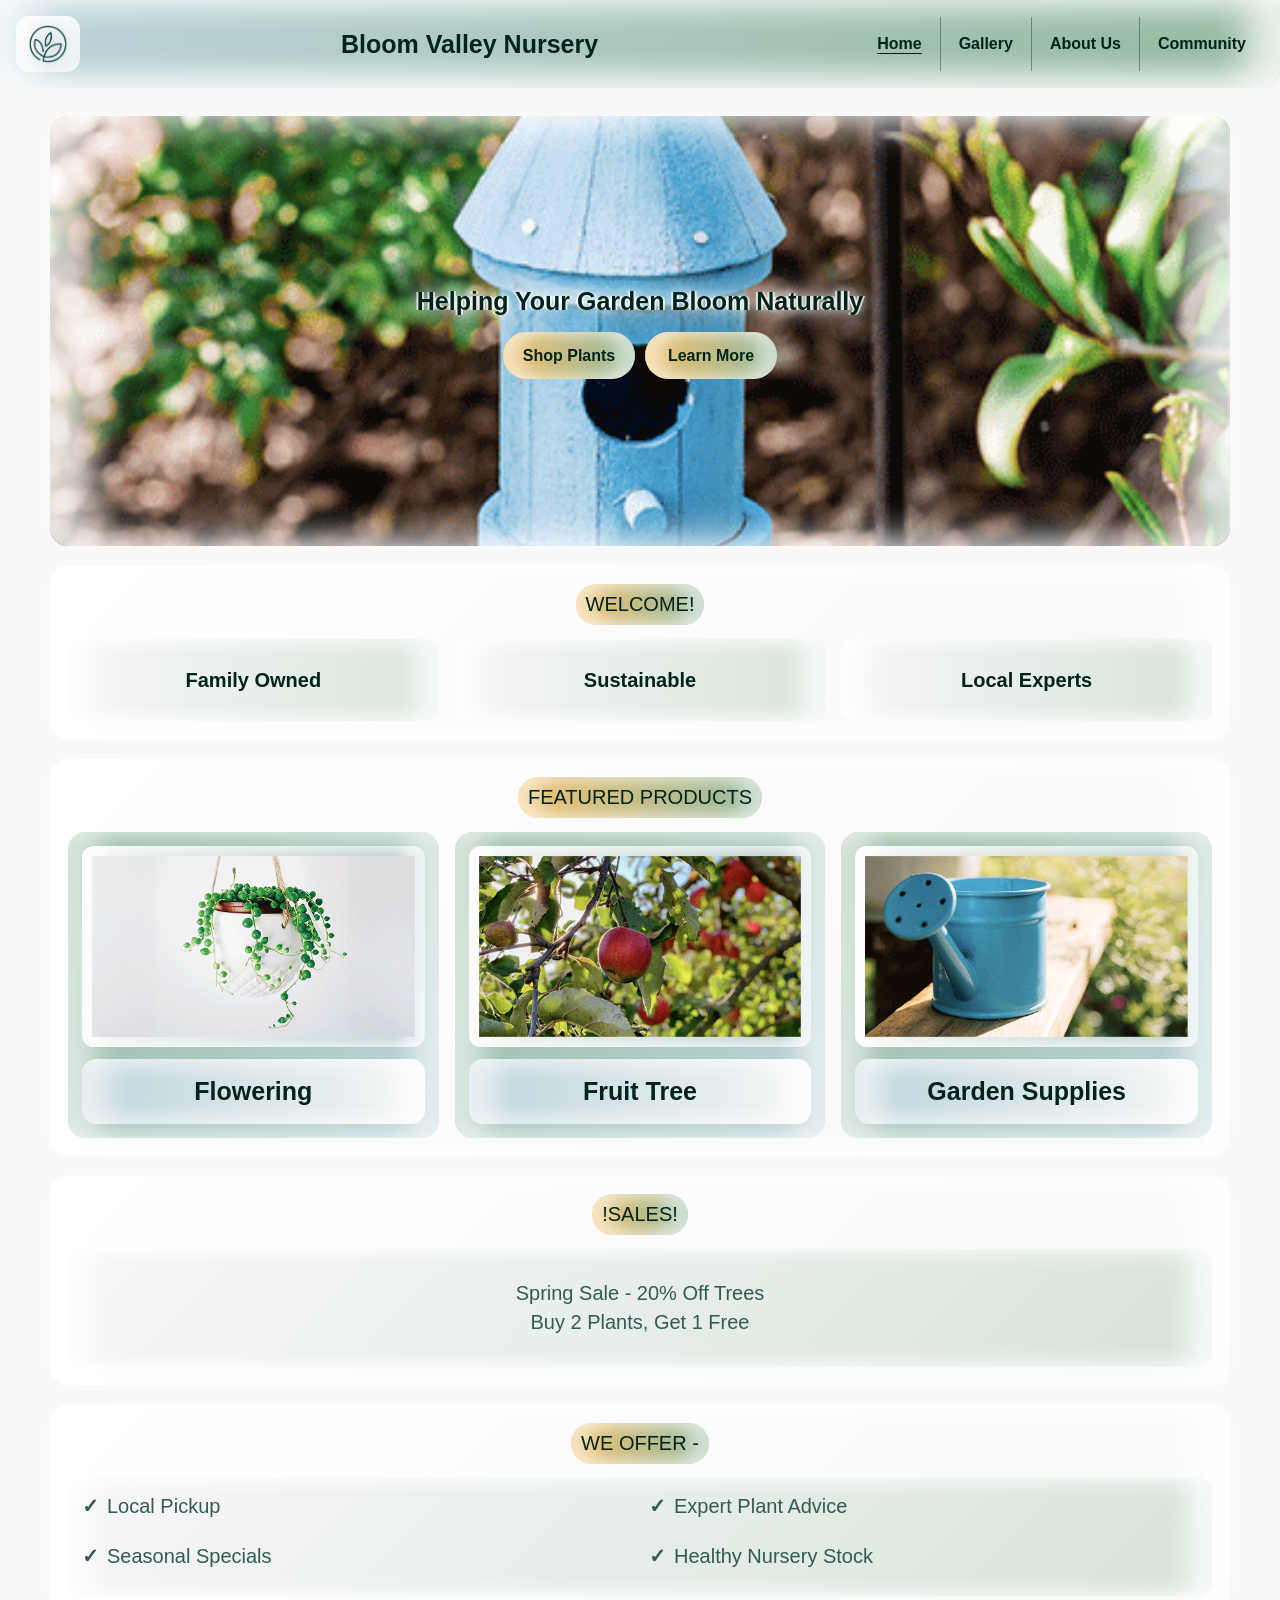
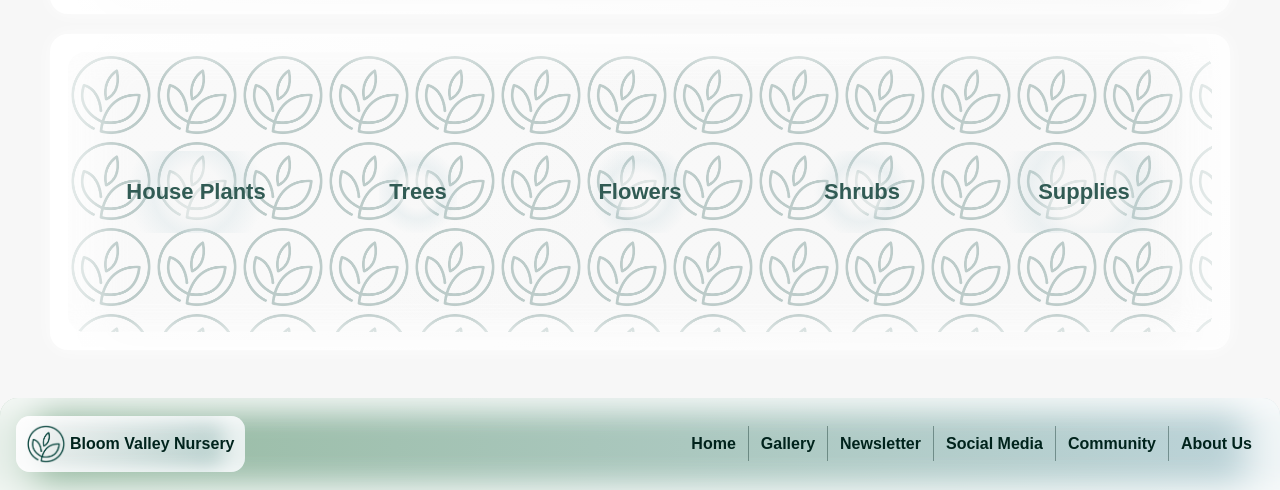
==== index.html @ 9aaf6a67 "Add files via upload" ====
<!doctype html>
<html lang="en">
  <head>
    <meta charset="utf-8">
    <meta name="viewport" content="width=device-width, initial-scale=1">
    <title>Wireframe Site | Home</title>
    <link rel="stylesheet" href="styles.css">
  </head>
  <body>
    <header class="site-header">
      <a class="logo-box" href="index.html">
        <img src="logo.png" alt="Site logo">
      </a>
      <div class="brand-name">Bloom Valley Nursery</div>
      <nav class="nav-menu" aria-label="Primary navigation">
        <a href="index.html" aria-current="page">Home</a>
        <a href="gallery.html">Gallery</a>
        <a href="about.html">About Us</a>
        <a href="custom.html">Community</a>
      </nav>
    </header>

    <main>
      <section class="wire-box home-hero" aria-label="Hero image of nursery">
        <div class="hero-grid">
          <div class="placeholder-stack">
            <div class="header-placeholder">Helping Your Garden Bloom Naturally</div>
            <div class="button-row">
              <a class="button-placeholder" href="gallery.html">Shop Plants</a>
              <a class="button-placeholder" href="about.html">Learn More</a>
            </div>
          </div>
        </div>
      </section>

      <section class="wire-box">
        <span class="section-label centered">Welcome!</span>
        <div class="highlights-row">
          <div class="highlight-item">Family Owned</div>
          <div class="highlight-item">Sustainable</div>
          <div class="highlight-item">Local Experts</div>
        </div>
      </section>

      <section class="wire-box">
        <span class="section-label centered">Featured Products</span>
        <div class="feature-grid">
          <article class="feature-card">
            <div class="caption-placeholder featured-product-image">
              <img class="product-image" src="string-of-pearls.png" alt="String of Pearls hanging plant">
            </div>
            <div class="header-placeholder">Flowering</div>
          </article>
          <article class="feature-card">
            <div class="caption-placeholder featured-product-image">
              <img class="product-image" src="apple-tree.png" alt="Apple tree with red apples">
            </div>
            <div class="header-placeholder">Fruit Tree</div>
          </article>
          <article class="feature-card">
            <div class="caption-placeholder featured-product-image">
              <img class="product-image" src="watering-can.png" alt="Blue watering can">
            </div>
            <div class="header-placeholder">Garden Supplies</div>
          </article>
        </div>
      </section>

      <section class="wire-box">
        <span class="section-label centered">!SALES!</span>
        <div class="text-placeholder centered-text">
          <div>Spring Sale - 20% Off Trees</div>
          <div>Buy 2 Plants, Get 1 Free</div>
        </div>
      </section>

      <section class="wire-box">
        <span class="section-label centered">We Offer -</span>
        <ul class="text-placeholder benefit-list" aria-label="Shopping perks">
          <li>Local Pickup</li>
          <li>Expert Plant Advice</li>
          <li>Seasonal Specials</li>
          <li>Healthy Nursery Stock</li>
        </ul>
      </section>

      <section class="wire-box">
        <div class="image-placeholder category-display" aria-label="Product categories">
          <a href="gallery.html">House Plants</a>
          <a href="gallery.html">Trees</a>
          <a href="gallery.html">Flowers</a>
          <a href="gallery.html">Shrubs</a>
          <a href="gallery.html">Supplies</a>
        </div>
      </section>
    </main>

    <footer class="site-footer">
      <div class="logo-box footer-logo">
        <img src="logo.png" alt="Site logo">
        <span>Bloom Valley Nursery</span>
      </div>
      <div class="footer-links">
        <a href="index.html">Home</a>
        <a href="gallery.html">Gallery</a>
        <a href="custom.html">Newsletter</a>
        <a href="custom.html">Social Media</a>
        <a href="custom.html">Community</a>
        <a href="about.html">About Us</a>
      </div>
    </footer>
  </body>
</html>
---- styles.css ----
:root {
  --ink: #00231c;
  --paper: #fff;
  --line: #014038;
  --soft: #f7f7f7;
  --muted: #315b54;
  --canopy-green: #014038;
  --detritus-green: #00231c;
  --meadow-mist: #96baa0;
  --sky-bloom: #bdd4da;
  --sunlit-petal: #f0c06d;
  --cloudy-gray: #f7f7f7;
  --regular-title: Arial, Helvetica, sans-serif;
  --subtitle: Comfortaa, "Trebuchet MS", Arial, sans-serif;
  --body-large: Calibri, "Segoe UI", Arial, sans-serif;
  --caption: Arial, Helvetica, sans-serif;
  --fade-edge: linear-gradient(
    90deg,
    rgba(255, 255, 255, 0.96) 0%,
    rgba(255, 255, 255, 0) 12%,
    rgba(255, 255, 255, 0) 88%,
    rgba(255, 255, 255, 0.96) 100%
  );
}

* {
  box-sizing: border-box;
}

body {
  margin: 0;
  background: var(--cloudy-gray);
  color: var(--ink);
  font-family: var(--body-large);
  line-height: 1.45;
}

a {
  color: inherit;
  text-decoration: none;
}

.site-header,
.site-footer,
.wire-box,
.image-placeholder,
.button-placeholder,
.text-placeholder,
.stat-box,
.team-card,
.gallery-card,
.form-placeholder {
  background: var(--paper);
  box-shadow: inset 0 0 28px rgba(247, 247, 247, 0.62);
  border-radius: 18px;
}

.site-header {
  position: sticky;
  top: 0;
  z-index: 10;
  display: grid;
  grid-template-columns: auto 1fr auto;
  gap: 16px;
  align-items: center;
  padding: 16px;
  background: linear-gradient(90deg, var(--sky-bloom), var(--meadow-mist));
  box-shadow:
    inset 36px 0 34px rgba(255, 255, 255, 0.72),
    inset -36px 0 34px rgba(255, 255, 255, 0.72),
    inset 0 -18px 26px rgba(255, 255, 255, 0.38);
  border-radius: 0 0 18px 18px;
}

.chrome-label {
  grid-column: 1 / -1;
  justify-self: start;
  padding: 4px 8px;
  color: var(--muted);
  font-family: var(--caption);
  font-size: 11px;
  font-weight: 700;
  text-transform: uppercase;
}

.logo-box {
  width: min(190px, 100%);
  min-height: 48px;
  display: grid;
  grid-template-columns: auto 1fr;
  gap: 10px;
  place-items: center;
  font-weight: 700;
  background: linear-gradient(135deg, var(--cloudy-gray), rgba(189, 212, 218, 0.65));
  padding: 8px 10px;
  text-align: left;
  font-family: var(--body-large);
  font-size: 16px;
  box-shadow:
    inset 22px 0 20px rgba(255, 255, 255, 0.7),
    inset -22px 0 20px rgba(255, 255, 255, 0.7);
  border-radius: 14px;
}

.site-header .logo-box {
  width: 64px;
  grid-template-columns: 1fr;
}

.logo-box img {
  width: 40px;
  height: 40px;
  object-fit: contain;
}

.brand-name {
  justify-self: center;
  text-align: center;
  font-family: var(--regular-title);
  font-size: 25px;
  font-weight: 700;
}

.footer-logo {
  width: fit-content;
  grid-template-columns: 40px auto;
  white-space: nowrap;
  gap: 4px;
  justify-content: start;
  justify-items: start;
}

.nav-menu {
  display: flex;
  flex-wrap: wrap;
  justify-content: flex-end;
  gap: 0;
  position: relative;
}

.nav-menu a {
  min-width: 0;
  min-height: 54px;
  display: grid;
  place-items: center;
  padding: 6px 18px;
  border: 0;
  background: transparent;
  text-align: center;
  font-family: var(--body-large);
  font-size: 16px;
  font-weight: 700;
  position: relative;
  overflow: hidden;
  transition: text-shadow 180ms ease;
}

.nav-menu a::before {
  content: "";
  position: absolute;
  inset: 0;
  z-index: -1;
  background:
    radial-gradient(circle, rgba(255, 255, 255, 0.58) 0 32%, rgba(255, 255, 255, 0.34) 48%, rgba(255, 255, 255, 0) 72%),
    url("logo.png") center / 58px 58px no-repeat;
  opacity: 0;
  transition: opacity 240ms ease;
}

.nav-menu a + a {
  border-left: 1px solid rgba(0, 35, 28, 0.38);
}

.nav-menu a:hover,
.nav-menu a:focus-visible {
  text-shadow:
    1px 0 0 rgba(255, 255, 255, 0.68),
    -1px 0 0 rgba(255, 255, 255, 0.68),
    0 1px 0 rgba(255, 255, 255, 0.68),
    0 -1px 0 rgba(255, 255, 255, 0.68),
    0 0 5px rgba(255, 255, 255, 0.65);
}

.nav-menu a:hover::before,
.nav-menu a:focus-visible::before {
  opacity: 1;
}

.nav-menu a[aria-current="page"] {
  outline: 0;
  background: transparent;
  text-decoration: underline;
  text-underline-offset: 4px;
}

.nav-label {
  flex: 1 1 100%;
  padding: 4px 8px;
  color: var(--muted);
  font-family: var(--caption);
  font-size: 11px;
  font-weight: 700;
  text-transform: uppercase;
}

main {
  width: min(1180px, calc(100% - 32px));
  margin: 0 auto;
  padding: 28px 0;
}

.page-title {
  margin: 0 0 18px;
  padding: 14px;
  background: radial-gradient(ellipse, rgba(150, 186, 160, 0.92) 0 30%, rgba(189, 212, 218, 0.62) 52%, rgba(247, 247, 247, 0) 82%);
  text-align: center;
  font-family: Arial, Helvetica, sans-serif;
  font-size: 30px;
  font-weight: 700;
  box-shadow:
    0 0 28px rgba(150, 186, 160, 0.42),
    0 0 42px rgba(189, 212, 218, 0.34);
  border-radius: 18px;
}

.wire-box {
  padding: 18px;
  margin-bottom: 20px;
  background: linear-gradient(135deg, var(--paper), var(--cloudy-gray));
  box-shadow:
    inset 44px 0 42px rgba(255, 255, 255, 0.78),
    inset -44px 0 42px rgba(255, 255, 255, 0.78),
    0 0 18px rgba(255, 255, 255, 0.74);
  border-radius: 18px;
}

.section-label {
  display: inline-block;
  margin-bottom: 14px;
  padding: 6px 10px;
  background: linear-gradient(90deg, var(--sunlit-petal), var(--meadow-mist));
  font-family: var(--subtitle);
  font-size: 20px;
  font-weight: 400;
  text-transform: uppercase;
  box-shadow:
    inset 18px 0 18px rgba(255, 255, 255, 0.54),
    inset -18px 0 18px rgba(255, 255, 255, 0.54);
  border-radius: 999px;
}

.section-label.centered {
  display: block;
  width: fit-content;
  margin-left: auto;
  margin-right: auto;
}

.hero-grid,
.two-column,
.about-grid,
.custom-grid {
  display: grid;
  gap: 18px;
}

.hero-grid {
  grid-template-columns: minmax(0, 1.1fr) minmax(280px, 0.9fr);
  align-items: stretch;
}

.home-hero {
  min-height: 430px;
  display: grid;
  align-items: center;
  background: url("bird-house.png") center / cover no-repeat;
}

.home-hero .hero-grid {
  grid-template-columns: 1fr;
  width: min(760px, 100%);
  margin: 0 auto;
}

.home-hero .placeholder-stack {
  text-align: center;
}

.home-hero .header-placeholder {
  min-height: auto;
  padding: 0;
  background: transparent;
  box-shadow: none;
  border-radius: 0;
  text-shadow:
    0 0 12px rgba(255, 255, 255, 1),
    0 0 24px rgba(255, 255, 255, 0.92),
    0 0 38px rgba(255, 255, 255, 0.78),
    2px 0 0 rgba(255, 255, 255, 0.72),
    -2px 0 0 rgba(255, 255, 255, 0.72);
}

.home-hero .button-row {
  justify-content: center;
}

.two-column,
.about-grid {
  grid-template-columns: repeat(2, minmax(0, 1fr));
}

.custom-grid {
  grid-template-columns: 0.85fr 1.15fr;
}

.placeholder-stack {
  display: grid;
  gap: 12px;
  align-content: start;
}

.header-placeholder {
  min-height: 62px;
  display: grid;
  align-items: center;
  justify-items: center;
  padding: 14px;
  background: linear-gradient(90deg, var(--sky-bloom), var(--cloudy-gray));
  font-family: var(--regular-title);
  font-size: 25px;
  font-weight: 700;
  text-align: center;
  box-shadow:
    inset 28px 0 26px rgba(255, 255, 255, 0.62),
    inset -28px 0 26px rgba(255, 255, 255, 0.62);
  border-radius: 14px;
}

.text-placeholder {
  min-height: 118px;
  padding: 14px;
  color: var(--muted);
  background: linear-gradient(135deg, var(--cloudy-gray), rgba(150, 186, 160, 0.35));
  font-family: var(--body-large);
  font-size: 20px;
  font-weight: 400;
  box-shadow:
    inset 24px 0 22px rgba(255, 255, 255, 0.72),
    inset -24px 0 22px rgba(255, 255, 255, 0.72);
  border-radius: 14px;
}

.centered-text {
  display: grid;
  place-content: center;
  text-align: center;
}

.benefit-list {
  display: grid;
  grid-template-columns: repeat(2, minmax(0, 1fr));
  gap: 10px 18px;
  margin: 0;
  padding: 14px;
  list-style: none;
}

.benefit-list li::before {
  content: "✓";
  margin-right: 8px;
  font-weight: 700;
}

.button-row {
  display: flex;
  flex-wrap: wrap;
  gap: 10px;
}

.highlights-row {
  display: grid;
  grid-template-columns: repeat(3, minmax(0, 1fr));
  gap: 16px;
}

.highlight-item {
  min-height: 82px;
  display: grid;
  place-items: center;
  padding: 14px;
  background: linear-gradient(90deg, var(--cloudy-gray), rgba(150, 186, 160, 0.35));
  border-radius: 14px;
  box-shadow:
    inset 24px 0 22px rgba(255, 255, 255, 0.72),
    inset -24px 0 22px rgba(255, 255, 255, 0.72);
  font-family: var(--body-large);
  font-size: 20px;
  font-weight: 700;
  text-align: center;
}

.button-placeholder {
  min-width: 132px;
  padding: 12px 16px;
  text-align: center;
  font-family: var(--body-large);
  font-size: 16px;
  font-weight: 700;
  background: linear-gradient(90deg, var(--sunlit-petal), var(--meadow-mist));
  box-shadow:
    inset 18px 0 16px rgba(255, 255, 255, 0.5),
    inset -18px 0 16px rgba(255, 255, 255, 0.5);
  border-radius: 999px;
}

.image-placeholder {
  min-height: 280px;
  display: grid;
  place-items: center;
  color: var(--muted);
  background: linear-gradient(135deg, var(--sky-bloom), var(--cloudy-gray));
  text-align: center;
  font-family: var(--body-large);
  font-size: 20px;
  font-weight: 400;
  overflow: hidden;
  box-shadow:
    inset 32px 0 30px rgba(255, 255, 255, 0.58),
    inset -32px 0 30px rgba(255, 255, 255, 0.58);
  border-radius: 18px;
}

.hero-image {
  width: 100%;
  height: 100%;
  min-height: 280px;
  object-fit: cover;
  display: block;
}

.feature-grid,
.gallery-grid,
.stats-grid,
.team-grid {
  display: grid;
  gap: 16px;
}

.feature-grid {
  grid-template-columns: repeat(3, minmax(0, 1fr));
}

.gallery-grid {
  grid-template-columns: repeat(3, minmax(0, 1fr));
}

.gallery-toolbar {
  display: flex;
  justify-content: flex-end;
  margin-bottom: 18px;
}

.cart-button {
  display: inline-grid;
  place-items: center;
  min-height: 46px;
  padding: 10px 18px;
  background: linear-gradient(90deg, var(--sunlit-petal), var(--meadow-mist));
  box-shadow:
    inset 18px 0 16px rgba(255, 255, 255, 0.5),
    inset -18px 0 16px rgba(255, 255, 255, 0.5);
  border-radius: 999px;
  font-family: var(--body-large);
  font-size: 16px;
  font-weight: 700;
  position: relative;
  isolation: isolate;
  overflow: hidden;
  transition: transform 180ms ease, text-shadow 180ms ease;
  border: 0;
  color: var(--ink);
  cursor: pointer;
}

.cart-button::before {
  content: "";
  position: absolute;
  inset: 4px 10px;
  z-index: -1;
  background: radial-gradient(ellipse, rgba(255, 255, 255, 0.96) 0 20%, rgba(255, 255, 255, 0.72) 38%, rgba(255, 255, 255, 0.3) 62%, rgba(255, 255, 255, 0) 84%);
  filter: blur(3px);
  opacity: 0;
  transition: opacity 220ms ease;
}

.cart-button:hover,
.cart-button:focus-visible {
  outline: 0;
  transform: translateY(-2px);
  text-shadow:
    0 0 8px rgba(255, 255, 255, 1),
    0 0 14px rgba(255, 255, 255, 0.9),
    0 0 24px rgba(255, 255, 255, 0.72),
    1px 0 0 rgba(255, 255, 255, 0.78),
    -1px 0 0 rgba(255, 255, 255, 0.78);
}

.cart-button:hover::before,
.cart-button:focus-visible::before {
  opacity: 1;
}

.product-card {
  display: grid;
  gap: 12px;
  align-content: start;
  min-height: 100%;
}

.product-card .product-image {
  min-height: 180px;
  aspect-ratio: 16 / 10;
  border-radius: 14px;
}

.product-card h2 {
  margin: 0;
  font-family: var(--regular-title);
  font-size: 25px;
  font-weight: 700;
  text-align: center;
}

.product-card p {
  margin: 0;
  min-height: 64px;
  font-family: var(--body-large);
  font-size: 20px;
  font-weight: 400;
  text-align: center;
  color: var(--muted);
}

.product-card .button-placeholder {
  background: linear-gradient(
    90deg,
    rgba(255, 255, 255, 0.72) 0%,
    var(--sunlit-petal) 18%,
    var(--meadow-mist) 82%,
    rgba(255, 255, 255, 0.72) 100%
  );
  box-shadow:
    inset 18px 0 16px rgba(255, 255, 255, 0.5),
    inset -18px 0 16px rgba(255, 255, 255, 0.5);
  position: relative;
  isolation: isolate;
  overflow: hidden;
  transition: transform 180ms ease, text-shadow 180ms ease;
  border: 0;
  color: var(--ink);
  cursor: pointer;
}

.product-card .button-placeholder::before {
  content: "";
  position: absolute;
  inset: 4px 10px;
  z-index: -1;
  background: radial-gradient(ellipse, rgba(255, 255, 255, 0.96) 0 20%, rgba(255, 255, 255, 0.72) 38%, rgba(255, 255, 255, 0.3) 62%, rgba(255, 255, 255, 0) 84%);
  filter: blur(3px);
  opacity: 0;
  transition: opacity 220ms ease;
}

.product-card .button-placeholder:hover,
.product-card .button-placeholder:focus-visible {
  outline: 0;
  transform: translateY(-2px);
  text-shadow:
    0 0 8px rgba(255, 255, 255, 1),
    0 0 14px rgba(255, 255, 255, 0.9),
    0 0 24px rgba(255, 255, 255, 0.72),
    1px 0 0 rgba(255, 255, 255, 0.78),
    -1px 0 0 rgba(255, 255, 255, 0.78);
}

.product-card .button-placeholder:hover::before,
.product-card .button-placeholder:focus-visible::before {
  opacity: 1;
}

.cart-note {
  margin: 0 0 14px;
  text-align: right;
  font-family: var(--caption);
  font-size: 11px;
  font-weight: 700;
}

.cart-status {
  min-height: 28px;
  margin: 0 0 14px;
  text-align: center;
  font-family: var(--body-large);
  font-size: 20px;
  font-weight: 700;
}

.modal-backdrop {
  position: fixed;
  inset: 0;
  z-index: 30;
  display: none;
  place-items: center;
  padding: 20px;
  background: rgba(0, 35, 28, 0.42);
}

.modal-backdrop.is-open {
  display: grid;
}

.cart-modal {
  width: min(440px, 100%);
  padding: 22px;
  background: linear-gradient(135deg, var(--cloudy-gray), var(--sky-bloom));
  border-radius: 18px;
  box-shadow:
    inset 34px 0 30px rgba(255, 255, 255, 0.72),
    inset -34px 0 30px rgba(255, 255, 255, 0.72),
    0 18px 44px rgba(0, 35, 28, 0.28);
}

.cart-modal h2 {
  margin: 0 0 14px;
  font-family: var(--regular-title);
  font-size: 25px;
  font-weight: 700;
  text-align: center;
}

.cart-items {
  display: grid;
  gap: 8px;
  min-height: 110px;
  margin: 0 0 18px;
  padding: 0;
  list-style: none;
  font-family: var(--body-large);
  font-size: 20px;
}

.cart-items li {
  display: grid;
  grid-template-columns: 1fr auto;
  gap: 12px;
  align-items: center;
  padding: 8px 10px;
  background: linear-gradient(90deg, rgba(255, 255, 255, 0.72), rgba(189, 212, 218, 0.22));
  border-radius: 10px;
}

.item-quantity {
  min-width: 38px;
  text-align: right;
  font-weight: 700;
}

.cart-items .empty-cart {
  display: block;
  text-align: center;
}

.modal-actions {
  display: grid;
  grid-template-columns: repeat(2, minmax(0, 1fr));
  gap: 10px;
}

.stats-grid,
.team-grid {
  grid-template-columns: repeat(4, minmax(0, 1fr));
}

.feature-card,
.gallery-card,
.team-card,
.stat-box {
  min-height: 150px;
  padding: 14px;
}

.feature-card {
  background: linear-gradient(135deg, var(--meadow-mist), var(--sky-bloom));
  box-shadow:
    inset 28px 0 26px rgba(255, 255, 255, 0.58),
    inset -28px 0 26px rgba(255, 255, 255, 0.58);
  border-radius: 18px;
}

.gallery-card .image-placeholder,
.team-card .image-placeholder {
  min-height: 150px;
  margin-bottom: 12px;
}

.caption-placeholder {
  min-height: 42px;
  padding: 10px;
  color: var(--muted);
  background: linear-gradient(90deg, var(--cloudy-gray), rgba(189, 212, 218, 0.45));
  font-family: var(--caption);
  font-size: 11px;
  font-weight: 700;
  box-shadow:
    inset 18px 0 16px rgba(255, 255, 255, 0.7),
    inset -18px 0 16px rgba(255, 255, 255, 0.7);
  border-radius: 12px;
}

.product-image {
  width: 100%;
  min-height: 140px;
  height: 100%;
  object-fit: cover;
  display: block;
}

.featured-product-image {
  min-height: 180px;
  margin-bottom: 12px;
}

.category-display {
  display: grid;
  grid-template-columns: repeat(5, minmax(92px, 1fr));
  gap: 14px;
  align-content: center;
  align-items: center;
  padding: 24px;
  background:
    linear-gradient(rgba(247, 247, 247, 0.76), rgba(247, 247, 247, 0.76)),
    url("logo.png") 0 0 / 86px 86px repeat;
}

.category-display a {
  display: grid;
  min-height: 82px;
  place-items: center;
  padding: 12px 10px;
  background: radial-gradient(circle, rgba(247, 247, 247, 0.6) 0 28%, rgba(189, 212, 218, 0.22) 48%, rgba(255, 255, 255, 0) 76%);
  box-shadow: none;
  border-radius: 0;
  font-family: var(--body-large);
  font-size: 22px;
  font-weight: 700;
  text-align: center;
  position: relative;
  isolation: isolate;
  overflow: hidden;
  transition: transform 180ms ease, box-shadow 180ms ease;
}

.category-display a::before {
  content: "";
  position: absolute;
  inset: 8px;
  z-index: -1;
  background: radial-gradient(circle, rgba(255, 255, 255, 0.94) 0 24%, rgba(255, 255, 255, 0.5) 48%, rgba(255, 255, 255, 0) 82%);
  opacity: 0;
  transition: opacity 220ms ease;
}

.category-display a:hover::before,
.category-display a:focus-visible::before {
  opacity: 1;
}

.category-display a:hover,
.category-display a:focus-visible {
  outline: 0;
  transform: translateY(-3px);
  box-shadow: none;
  text-shadow:
    0 0 18px rgba(255, 255, 255, 1),
    3px 0 0 rgba(255, 255, 255, 0.92),
    -3px 0 0 rgba(255, 255, 255, 0.92),
    0 3px 0 rgba(255, 255, 255, 0.92),
    0 -3px 0 rgba(255, 255, 255, 0.92),
    2px 2px 0 rgba(255, 255, 255, 0.84),
    -2px -2px 0 rgba(255, 255, 255, 0.84),
    2px -2px 0 rgba(255, 255, 255, 0.84),
    -2px 2px 0 rgba(255, 255, 255, 0.84);
}

.category-display a:last-child {
  grid-column: auto;
  justify-self: stretch;
  width: auto;
}

.stat-box {
  min-height: 105px;
  display: grid;
  place-items: center;
  text-align: center;
  font-family: var(--body-large);
  font-size: 16px;
  font-weight: 700;
  background: linear-gradient(135deg, var(--meadow-mist), var(--sunlit-petal));
  box-shadow:
    inset 26px 0 24px rgba(255, 255, 255, 0.56),
    inset -26px 0 24px rgba(255, 255, 255, 0.56);
  border-radius: 18px;
}

.filter-bar {
  display: flex;
  flex-wrap: wrap;
  gap: 10px;
  margin-bottom: 16px;
}

.filter-bar span {
  min-width: 110px;
  padding: 10px;
  background: linear-gradient(90deg, var(--cloudy-gray), var(--sky-bloom));
  text-align: center;
  font-family: var(--body-large);
  font-size: 16px;
  font-weight: 700;
  box-shadow:
    inset 18px 0 16px rgba(255, 255, 255, 0.62),
    inset -18px 0 16px rgba(255, 255, 255, 0.62);
  border-radius: 999px;
}

.form-placeholder {
  display: grid;
  gap: 12px;
  padding: 16px;
}

.form-placeholder label {
  display: grid;
  gap: 6px;
  font-family: var(--body-large);
  font-size: 16px;
  font-weight: 700;
}

.form-placeholder input,
.form-placeholder textarea,
.form-placeholder select {
  width: 100%;
  min-height: 44px;
  padding: 10px 12px;
  border: 0;
  color: var(--ink);
  background: linear-gradient(90deg, rgba(255, 255, 255, 0.9), rgba(189, 212, 218, 0.35));
  border-radius: 12px;
  font-family: var(--body-large);
  font-size: 16px;
}

.form-placeholder textarea {
  min-height: 110px;
  resize: vertical;
}

.hours-list {
  display: grid;
  gap: 10px;
  margin: 0;
  padding: 0;
  list-style: none;
}

.hours-list li {
  display: grid;
  grid-template-columns: 1fr auto;
  gap: 12px;
  padding: 12px 14px;
  background: linear-gradient(90deg, var(--cloudy-gray), rgba(150, 186, 160, 0.35));
  border-radius: 12px;
  box-shadow:
    inset 22px 0 20px rgba(255, 255, 255, 0.68),
    inset -22px 0 20px rgba(255, 255, 255, 0.68);
  font-family: var(--body-large);
  font-size: 20px;
}

.event-list,
.testimonial-list,
.partner-list {
  display: grid;
  gap: 16px;
}

.event-card {
  display: grid;
  grid-template-columns: minmax(180px, 0.45fr) 1fr;
  gap: 18px;
  align-items: center;
}

.event-card .product-image {
  min-height: 160px;
  border-radius: 14px;
}

.event-card h2,
.testimonial-card h2,
.partner-card h2 {
  margin: 0 0 8px;
  font-family: var(--regular-title);
  font-size: 25px;
  font-weight: 700;
}

.event-card p,
.testimonial-card p,
.partner-card p,
.community-list li {
  margin: 0;
  font-family: var(--body-large);
  font-size: 20px;
}

.testimonial-card,
.partner-card {
  padding: 16px;
  background: linear-gradient(90deg, var(--cloudy-gray), rgba(150, 186, 160, 0.35));
  border-radius: 14px;
  box-shadow:
    inset 24px 0 22px rgba(255, 255, 255, 0.72),
    inset -24px 0 22px rgba(255, 255, 255, 0.72);
}

.testimonial-card p {
  font-style: italic;
}

.community-list {
  display: grid;
  gap: 12px;
  margin: 0;
  padding: 0;
  list-style: none;
}

.community-list li::before {
  content: "•";
  margin-right: 8px;
  font-weight: 700;
}

.partner-card {
  display: grid;
  grid-template-columns: 58px 1fr;
  gap: 12px;
  align-items: center;
}

.partner-card img {
  width: 46px;
  height: 46px;
  object-fit: contain;
}

.field-placeholder {
  min-height: 46px;
  padding: 12px;
  color: var(--muted);
  background: linear-gradient(90deg, var(--cloudy-gray), rgba(150, 186, 160, 0.35));
  font-family: var(--body-large);
  font-size: 20px;
  font-weight: 400;
  box-shadow:
    inset 22px 0 20px rgba(255, 255, 255, 0.68),
    inset -22px 0 20px rgba(255, 255, 255, 0.68);
  border-radius: 14px;
}

.field-placeholder.large {
  min-height: 120px;
}

.site-footer {
  display: grid;
  grid-template-columns: 1fr auto;
  gap: 16px;
  align-items: center;
  padding: 18px 16px;
  background: linear-gradient(90deg, var(--meadow-mist), var(--sky-bloom));
  box-shadow:
    inset 36px 0 34px rgba(255, 255, 255, 0.72),
    inset -36px 0 34px rgba(255, 255, 255, 0.72),
    inset 0 18px 26px rgba(255, 255, 255, 0.38);
  border-radius: 18px 18px 0 0;
}

.footer-links {
  display: flex;
  flex-wrap: wrap;
  justify-content: flex-end;
  gap: 0;
}

.footer-links a {
  min-width: 0;
  padding: 6px 12px;
  background: transparent;
  text-align: center;
  font-family: var(--body-large);
  font-size: 16px;
  font-weight: 700;
}

.footer-links a + a {
  border-left: 1px solid rgba(0, 35, 28, 0.38);
}

.footer-links a:hover,
.footer-links a:focus-visible {
  outline: 0;
  text-decoration: underline;
  text-underline-offset: 4px;
}

@media (max-width: 760px) {
  .site-header,
  .site-footer {
    grid-template-columns: 1fr;
  }

  .logo-box {
    width: 100%;
    justify-content: start;
  }

  .site-header .logo-box {
    width: 100%;
  }

  .brand-name {
    justify-self: stretch;
  }

  .nav-menu,
  .footer-links {
    justify-content: stretch;
  }

  .nav-label {
    text-align: left;
  }

  .nav-menu a,
  .footer-links a {
    flex: 1 1 calc(50% - 8px);
    min-width: 0;
  }

  main {
    width: min(100% - 20px, 1180px);
    padding: 18px 0;
  }

  .hero-grid,
  .two-column,
  .about-grid,
  .custom-grid,
  .feature-grid,
  .gallery-grid,
  .stats-grid,
  .team-grid {
    grid-template-columns: 1fr;
  }

  .image-placeholder {
    min-height: 210px;
  }

  .button-placeholder {
    flex: 1 1 100%;
  }

  .highlights-row {
    grid-template-columns: 1fr;
  }

  .benefit-list {
    grid-template-columns: 1fr;
  }

  .category-display {
    grid-template-columns: repeat(2, minmax(0, 1fr));
  }

  .event-card,
  .partner-card {
    grid-template-columns: 1fr;
  }

  .gallery-toolbar {
    justify-content: stretch;
  }

  .cart-button {
    width: 100%;
  }
}
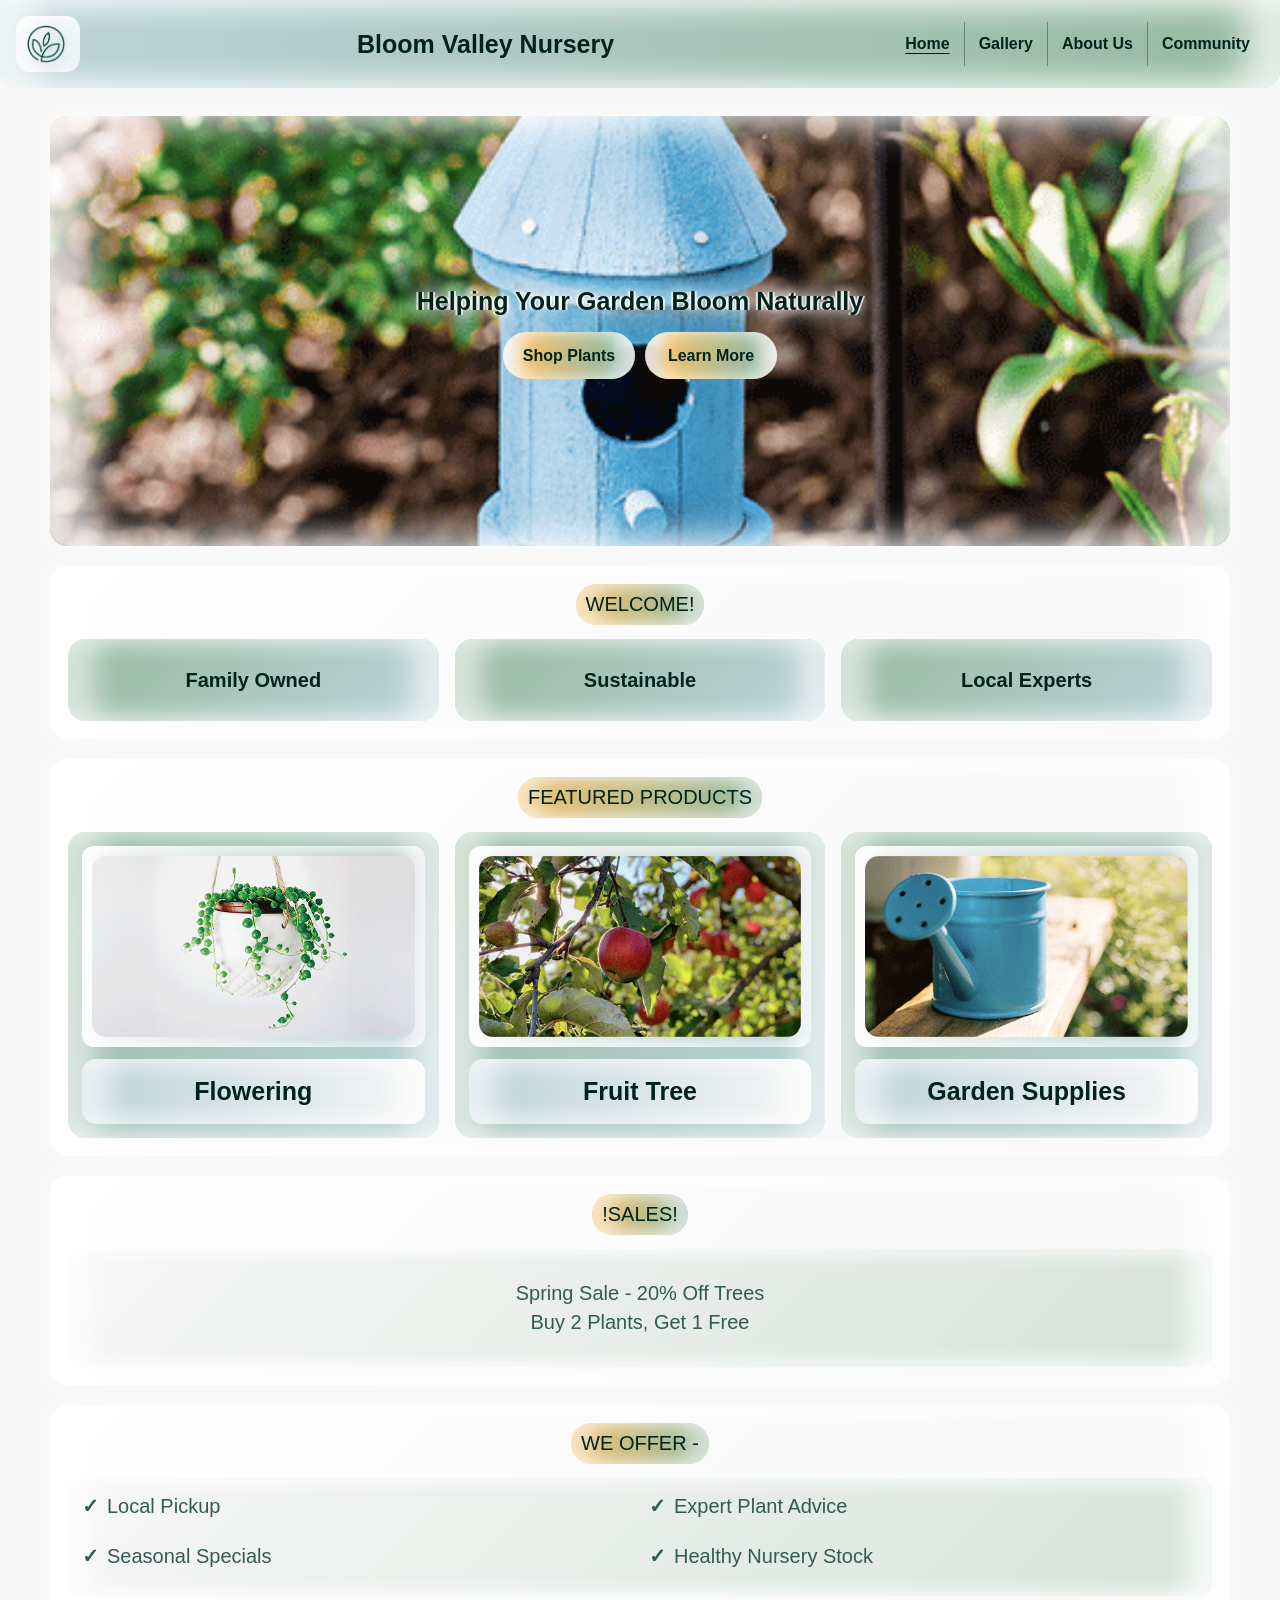
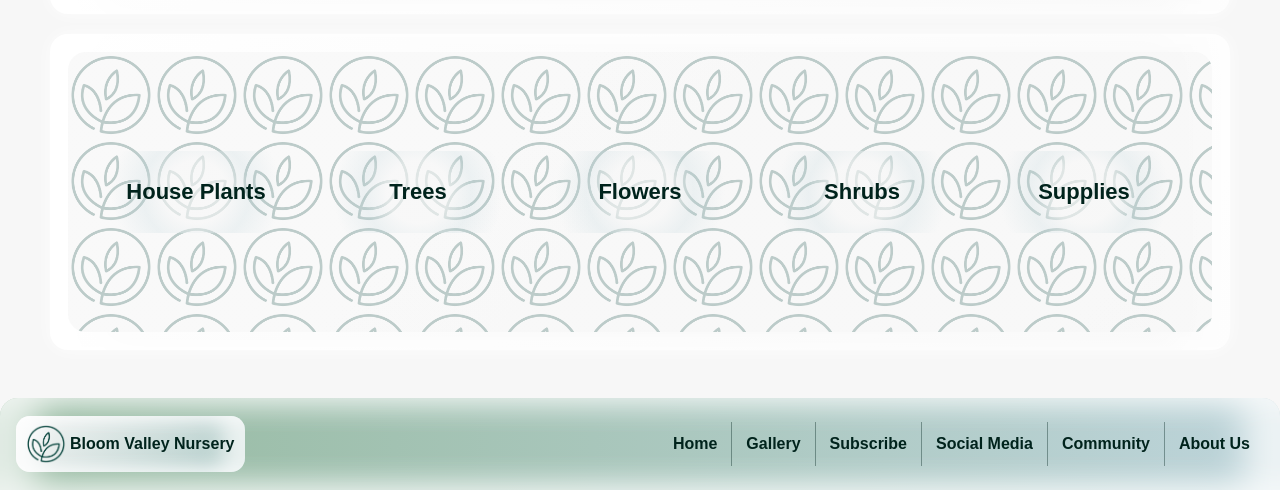
==== commit 140b5fbc: "Add files via upload" ====
--- a/index.html
+++ b/index.html
@@ -3,14 +3,12 @@
   <head>
     <meta charset="utf-8">
     <meta name="viewport" content="width=device-width, initial-scale=1">
-    <title>Wireframe Site | Home</title>
+    <title>Bloom Valley | Home</title>
     <link rel="stylesheet" href="styles.css">
   </head>
   <body>
     <header class="site-header">
-      <a class="logo-box" href="index.html">
-        <img src="logo.png" alt="Site logo">
-      </a>
+      <a class="logo-box" href="index.html"><img src="logo.png" alt="Site logo"></a>
       <div class="brand-name">Bloom Valley Nursery</div>
       <nav class="nav-menu" aria-label="Primary navigation">
         <a href="index.html" aria-current="page">Home</a>
@@ -19,7 +17,6 @@
         <a href="custom.html">Community</a>
       </nav>
     </header>
-
     <main>
       <section class="wire-box home-hero" aria-label="Hero image of nursery">
         <div class="hero-grid">
@@ -32,7 +29,6 @@
           </div>
         </div>
       </section>
-
       <section class="wire-box">
         <span class="section-label centered">Welcome!</span>
         <div class="highlights-row">
@@ -41,31 +37,23 @@
           <div class="highlight-item">Local Experts</div>
         </div>
       </section>
-
       <section class="wire-box">
         <span class="section-label centered">Featured Products</span>
         <div class="feature-grid">
           <article class="feature-card">
-            <div class="caption-placeholder featured-product-image">
-              <img class="product-image" src="string-of-pearls.png" alt="String of Pearls hanging plant">
-            </div>
+            <div class="caption-placeholder featured-product-image"><img class="product-image" src="string-of-pearls.png" alt="String of Pearls hanging plant"></div>
             <div class="header-placeholder">Flowering</div>
           </article>
           <article class="feature-card">
-            <div class="caption-placeholder featured-product-image">
-              <img class="product-image" src="apple-tree.png" alt="Apple tree with red apples">
-            </div>
+            <div class="caption-placeholder featured-product-image"><img class="product-image" src="apple-tree.png" alt="Apple tree with red apples"></div>
             <div class="header-placeholder">Fruit Tree</div>
           </article>
           <article class="feature-card">
-            <div class="caption-placeholder featured-product-image">
-              <img class="product-image" src="watering-can.png" alt="Blue watering can">
-            </div>
+            <div class="caption-placeholder featured-product-image"><img class="product-image" src="watering-can.png" alt="Blue watering can"></div>
             <div class="header-placeholder">Garden Supplies</div>
           </article>
         </div>
       </section>
-
       <section class="wire-box">
         <span class="section-label centered">!SALES!</span>
         <div class="text-placeholder centered-text">
@@ -73,7 +61,6 @@
           <div>Buy 2 Plants, Get 1 Free</div>
         </div>
       </section>
-
       <section class="wire-box">
         <span class="section-label centered">We Offer -</span>
         <ul class="text-placeholder benefit-list" aria-label="Shopping perks">
@@ -83,9 +70,8 @@
           <li>Healthy Nursery Stock</li>
         </ul>
       </section>
-
       <section class="wire-box">
-        <div class="image-placeholder category-display" aria-label="Product categories">
+        <div class="category-display" aria-label="Product categories">
           <a href="gallery.html">House Plants</a>
           <a href="gallery.html">Trees</a>
           <a href="gallery.html">Flowers</a>
@@ -94,20 +80,17 @@
         </div>
       </section>
     </main>
-
     <footer class="site-footer">
-      <div class="logo-box footer-logo">
-        <img src="logo.png" alt="Site logo">
-        <span>Bloom Valley Nursery</span>
-      </div>
+      <div class="logo-box footer-logo"><img src="logo.png" alt="Site logo"><span>Bloom Valley Nursery</span></div>
       <div class="footer-links">
         <a href="index.html">Home</a>
         <a href="gallery.html">Gallery</a>
-        <a href="custom.html">Newsletter</a>
+        <button class="subscribe-button" type="button">Subscribe</button>
         <a href="custom.html">Social Media</a>
         <a href="custom.html">Community</a>
         <a href="about.html">About Us</a>
       </div>
     </footer>
+    <script src="scripts.js"></script>
   </body>
 </html>
--- a/styles.css
+++ b/styles.css
@@ -1,11 +1,6 @@
 :root {
   --ink: #00231c;
-  --paper: #fff;
   --line: #014038;
-  --soft: #f7f7f7;
-  --muted: #315b54;
-  --canopy-green: #014038;
-  --detritus-green: #00231c;
   --meadow-mist: #96baa0;
   --sky-bloom: #bdd4da;
   --sunlit-petal: #f0c06d;
@@ -14,18 +9,9 @@
   --subtitle: Comfortaa, "Trebuchet MS", Arial, sans-serif;
   --body-large: Calibri, "Segoe UI", Arial, sans-serif;
   --caption: Arial, Helvetica, sans-serif;
-  --fade-edge: linear-gradient(
-    90deg,
-    rgba(255, 255, 255, 0.96) 0%,
-    rgba(255, 255, 255, 0) 12%,
-    rgba(255, 255, 255, 0) 88%,
-    rgba(255, 255, 255, 0.96) 100%
-  );
-}
-
-* {
-  box-sizing: border-box;
-}
+}
+
+* { box-sizing: border-box; }
 
 body {
   margin: 0;
@@ -35,25 +21,8 @@
   line-height: 1.45;
 }
 
-a {
-  color: inherit;
-  text-decoration: none;
-}
-
-.site-header,
-.site-footer,
-.wire-box,
-.image-placeholder,
-.button-placeholder,
-.text-placeholder,
-.stat-box,
-.team-card,
-.gallery-card,
-.form-placeholder {
-  background: var(--paper);
-  box-shadow: inset 0 0 28px rgba(247, 247, 247, 0.62);
-  border-radius: 18px;
-}
+a { color: inherit; text-decoration: none; }
+button { font: inherit; }
 
 .site-header {
   position: sticky;
@@ -65,46 +34,23 @@
   align-items: center;
   padding: 16px;
   background: linear-gradient(90deg, var(--sky-bloom), var(--meadow-mist));
-  box-shadow:
-    inset 36px 0 34px rgba(255, 255, 255, 0.72),
-    inset -36px 0 34px rgba(255, 255, 255, 0.72),
-    inset 0 -18px 26px rgba(255, 255, 255, 0.38);
   border-radius: 0 0 18px 18px;
-}
-
-.chrome-label {
-  grid-column: 1 / -1;
-  justify-self: start;
-  padding: 4px 8px;
-  color: var(--muted);
-  font-family: var(--caption);
-  font-size: 11px;
-  font-weight: 700;
-  text-transform: uppercase;
+  box-shadow: inset 36px 0 34px rgba(255,255,255,.72), inset -36px 0 34px rgba(255,255,255,.72);
 }
 
 .logo-box {
-  width: min(190px, 100%);
+  display: grid;
+  grid-template-columns: auto 1fr;
+  gap: 4px;
+  align-items: center;
+  width: 64px;
   min-height: 48px;
-  display: grid;
-  grid-template-columns: auto 1fr;
-  gap: 10px;
-  place-items: center;
-  font-weight: 700;
-  background: linear-gradient(135deg, var(--cloudy-gray), rgba(189, 212, 218, 0.65));
   padding: 8px 10px;
-  text-align: left;
-  font-family: var(--body-large);
+  background: linear-gradient(135deg, var(--cloudy-gray), rgba(189,212,218,.65));
+  border-radius: 14px;
+  box-shadow: inset 22px 0 20px rgba(255,255,255,.7), inset -22px 0 20px rgba(255,255,255,.7);
   font-size: 16px;
-  box-shadow:
-    inset 22px 0 20px rgba(255, 255, 255, 0.7),
-    inset -22px 0 20px rgba(255, 255, 255, 0.7);
-  border-radius: 14px;
-}
-
-.site-header .logo-box {
-  width: 64px;
-  grid-template-columns: 1fr;
+  font-weight: 700;
 }
 
 .logo-box img {
@@ -121,38 +67,31 @@
   font-weight: 700;
 }
 
-.footer-logo {
-  width: fit-content;
-  grid-template-columns: 40px auto;
-  white-space: nowrap;
-  gap: 4px;
-  justify-content: start;
-  justify-items: start;
-}
-
-.nav-menu {
+.nav-menu, .footer-links {
   display: flex;
   flex-wrap: wrap;
   justify-content: flex-end;
   gap: 0;
-  position: relative;
-}
-
-.nav-menu a {
-  min-width: 0;
-  min-height: 54px;
-  display: grid;
-  place-items: center;
-  padding: 6px 18px;
+}
+
+.nav-menu a, .footer-links a, .footer-links button {
+  min-height: 44px;
+  display: grid;
+  place-items: center;
+  padding: 6px 14px;
   border: 0;
   background: transparent;
-  text-align: center;
-  font-family: var(--body-large);
+  color: var(--ink);
   font-size: 16px;
   font-weight: 700;
   position: relative;
   overflow: hidden;
-  transition: text-shadow 180ms ease;
+  isolation: isolate;
+  cursor: pointer;
+}
+
+.nav-menu a + a, .footer-links a + a, .footer-links button + a, .footer-links a + button {
+  border-left: 1px solid rgba(0,35,28,.38);
 }
 
 .nav-menu a::before {
@@ -160,48 +99,13 @@
   position: absolute;
   inset: 0;
   z-index: -1;
-  background:
-    radial-gradient(circle, rgba(255, 255, 255, 0.58) 0 32%, rgba(255, 255, 255, 0.34) 48%, rgba(255, 255, 255, 0) 72%),
-    url("logo.png") center / 58px 58px no-repeat;
+  background: radial-gradient(circle, rgba(255,255,255,.58) 0 32%, rgba(255,255,255,.34) 48%, rgba(255,255,255,0) 72%), url("logo.png") center / 58px 58px no-repeat;
   opacity: 0;
-  transition: opacity 240ms ease;
-}
-
-.nav-menu a + a {
-  border-left: 1px solid rgba(0, 35, 28, 0.38);
-}
-
-.nav-menu a:hover,
-.nav-menu a:focus-visible {
-  text-shadow:
-    1px 0 0 rgba(255, 255, 255, 0.68),
-    -1px 0 0 rgba(255, 255, 255, 0.68),
-    0 1px 0 rgba(255, 255, 255, 0.68),
-    0 -1px 0 rgba(255, 255, 255, 0.68),
-    0 0 5px rgba(255, 255, 255, 0.65);
-}
-
-.nav-menu a:hover::before,
-.nav-menu a:focus-visible::before {
-  opacity: 1;
-}
-
-.nav-menu a[aria-current="page"] {
-  outline: 0;
-  background: transparent;
-  text-decoration: underline;
-  text-underline-offset: 4px;
-}
-
-.nav-label {
-  flex: 1 1 100%;
-  padding: 4px 8px;
-  color: var(--muted);
-  font-family: var(--caption);
-  font-size: 11px;
-  font-weight: 700;
-  text-transform: uppercase;
-}
+  transition: opacity .24s ease;
+}
+
+.nav-menu a:hover::before, .nav-menu a:focus-visible::before { opacity: 1; }
+.nav-menu a[aria-current="page"] { text-decoration: underline; text-underline-offset: 4px; }
 
 main {
   width: min(1180px, calc(100% - 32px));
@@ -212,26 +116,21 @@
 .page-title {
   margin: 0 0 18px;
   padding: 14px;
-  background: radial-gradient(ellipse, rgba(150, 186, 160, 0.92) 0 30%, rgba(189, 212, 218, 0.62) 52%, rgba(247, 247, 247, 0) 82%);
-  text-align: center;
-  font-family: Arial, Helvetica, sans-serif;
+  background: radial-gradient(ellipse, rgba(150,186,160,.92) 0 30%, rgba(189,212,218,.62) 52%, rgba(247,247,247,0) 82%);
+  text-align: center;
+  font-family: var(--regular-title);
   font-size: 30px;
   font-weight: 700;
-  box-shadow:
-    0 0 28px rgba(150, 186, 160, 0.42),
-    0 0 42px rgba(189, 212, 218, 0.34);
   border-radius: 18px;
+  box-shadow: 0 0 28px rgba(150,186,160,.42), 0 0 42px rgba(189,212,218,.34);
 }
 
 .wire-box {
   padding: 18px;
   margin-bottom: 20px;
-  background: linear-gradient(135deg, var(--paper), var(--cloudy-gray));
-  box-shadow:
-    inset 44px 0 42px rgba(255, 255, 255, 0.78),
-    inset -44px 0 42px rgba(255, 255, 255, 0.78),
-    0 0 18px rgba(255, 255, 255, 0.74);
+  background: linear-gradient(135deg, white, var(--cloudy-gray));
   border-radius: 18px;
+  box-shadow: inset 44px 0 42px rgba(255,255,255,.78), inset -44px 0 42px rgba(255,255,255,.78), 0 0 18px rgba(255,255,255,.74);
 }
 
 .section-label {
@@ -239,14 +138,12 @@
   margin-bottom: 14px;
   padding: 6px 10px;
   background: linear-gradient(90deg, var(--sunlit-petal), var(--meadow-mist));
+  border-radius: 999px;
+  box-shadow: inset 18px 0 18px rgba(255,255,255,.54), inset -18px 0 18px rgba(255,255,255,.54);
   font-family: var(--subtitle);
   font-size: 20px;
   font-weight: 400;
   text-transform: uppercase;
-  box-shadow:
-    inset 18px 0 18px rgba(255, 255, 255, 0.54),
-    inset -18px 0 18px rgba(255, 255, 255, 0.54);
-  border-radius: 999px;
 }
 
 .section-label.centered {
@@ -256,18 +153,66 @@
   margin-right: auto;
 }
 
-.hero-grid,
-.two-column,
-.about-grid,
-.custom-grid {
-  display: grid;
-  gap: 18px;
-}
-
-.hero-grid {
-  grid-template-columns: minmax(0, 1.1fr) minmax(280px, 0.9fr);
-  align-items: stretch;
-}
+.header-placeholder {
+  min-height: 62px;
+  display: grid;
+  place-items: center;
+  padding: 14px;
+  background: linear-gradient(90deg, var(--sky-bloom), var(--cloudy-gray));
+  border-radius: 14px;
+  box-shadow: inset 28px 0 26px rgba(255,255,255,.62), inset -28px 0 26px rgba(255,255,255,.62);
+  font-family: var(--regular-title);
+  font-size: 25px;
+  font-weight: 700;
+  text-align: center;
+}
+
+.text-placeholder {
+  min-height: 118px;
+  padding: 14px;
+  color: #315b54;
+  background: linear-gradient(135deg, var(--cloudy-gray), rgba(150,186,160,.35));
+  border-radius: 14px;
+  box-shadow: inset 24px 0 22px rgba(255,255,255,.72), inset -24px 0 22px rgba(255,255,255,.72);
+  font-size: 20px;
+}
+
+.centered-text { display: grid; place-content: center; text-align: center; }
+
+.button-row { display: flex; flex-wrap: wrap; gap: 10px; }
+
+.button-placeholder, .cart-button {
+  min-width: 132px;
+  min-height: 46px;
+  display: inline-grid;
+  place-items: center;
+  padding: 12px 16px;
+  border: 0;
+  color: var(--ink);
+  background: linear-gradient(90deg, rgba(255,255,255,.72) 0%, var(--sunlit-petal) 18%, var(--meadow-mist) 82%, rgba(255,255,255,.72) 100%);
+  border-radius: 999px;
+  box-shadow: inset 18px 0 16px rgba(255,255,255,.5), inset -18px 0 16px rgba(255,255,255,.5);
+  font-size: 16px;
+  font-weight: 700;
+  cursor: pointer;
+  position: relative;
+  isolation: isolate;
+  overflow: hidden;
+}
+
+.button-placeholder::before, .cart-button::before {
+  content: "";
+  position: absolute;
+  inset: 4px 10px;
+  z-index: -1;
+  background: radial-gradient(ellipse, rgba(255,255,255,.96) 0 20%, rgba(255,255,255,.72) 38%, rgba(255,255,255,.3) 62%, rgba(255,255,255,0) 84%);
+  filter: blur(3px);
+  opacity: 0;
+  transition: opacity .22s ease;
+}
+
+.button-placeholder:hover::before, .cart-button:hover::before,
+.button-placeholder:focus-visible::before, .cart-button:focus-visible::before { opacity: 1; }
 
 .home-hero {
   min-height: 430px;
@@ -277,84 +222,69 @@
 }
 
 .home-hero .hero-grid {
+  display: grid;
   grid-template-columns: 1fr;
   width: min(760px, 100%);
   margin: 0 auto;
 }
 
-.home-hero .placeholder-stack {
-  text-align: center;
-}
-
+.home-hero .placeholder-stack { display: grid; gap: 12px; text-align: center; }
+.home-hero .button-row { justify-content: center; }
 .home-hero .header-placeholder {
   min-height: auto;
   padding: 0;
   background: transparent;
   box-shadow: none;
   border-radius: 0;
-  text-shadow:
-    0 0 12px rgba(255, 255, 255, 1),
-    0 0 24px rgba(255, 255, 255, 0.92),
-    0 0 38px rgba(255, 255, 255, 0.78),
-    2px 0 0 rgba(255, 255, 255, 0.72),
-    -2px 0 0 rgba(255, 255, 255, 0.72);
-}
-
-.home-hero .button-row {
-  justify-content: center;
-}
-
-.two-column,
-.about-grid {
-  grid-template-columns: repeat(2, minmax(0, 1fr));
-}
-
-.custom-grid {
-  grid-template-columns: 0.85fr 1.15fr;
-}
-
-.placeholder-stack {
-  display: grid;
-  gap: 12px;
-  align-content: start;
-}
-
-.header-placeholder {
-  min-height: 62px;
-  display: grid;
-  align-items: center;
-  justify-items: center;
+  text-shadow: 0 0 12px white, 0 0 24px rgba(255,255,255,.92), 0 0 38px rgba(255,255,255,.78), 2px 0 0 rgba(255,255,255,.72), -2px 0 0 rgba(255,255,255,.72);
+}
+
+.highlights-row, .feature-grid, .gallery-grid, .stats-grid, .team-grid {
+  display: grid;
+  gap: 16px;
+}
+
+.highlights-row, .feature-grid, .gallery-grid { grid-template-columns: repeat(3, minmax(0, 1fr)); }
+.stats-grid, .team-grid { grid-template-columns: repeat(4, minmax(0, 1fr)); }
+
+.highlight-item, .feature-card, .gallery-card, .team-card, .stat-box, .testimonial-card, .partner-card {
   padding: 14px;
-  background: linear-gradient(90deg, var(--sky-bloom), var(--cloudy-gray));
-  font-family: var(--regular-title);
-  font-size: 25px;
-  font-weight: 700;
-  text-align: center;
-  box-shadow:
-    inset 28px 0 26px rgba(255, 255, 255, 0.62),
-    inset -28px 0 26px rgba(255, 255, 255, 0.62);
+  background: linear-gradient(135deg, var(--meadow-mist), var(--sky-bloom));
+  border-radius: 18px;
+  box-shadow: inset 28px 0 26px rgba(255,255,255,.58), inset -28px 0 26px rgba(255,255,255,.58);
+}
+
+.highlight-item {
+  min-height: 82px;
+  display: grid;
+  place-items: center;
+  font-size: 20px;
+  font-weight: 700;
+  text-align: center;
+}
+
+.caption-placeholder {
+  min-height: 42px;
+  padding: 10px;
+  color: #315b54;
+  background: linear-gradient(90deg, var(--cloudy-gray), rgba(189,212,218,.45));
+  border-radius: 12px;
+  box-shadow: inset 18px 0 16px rgba(255,255,255,.7), inset -18px 0 16px rgba(255,255,255,.7);
+  font-family: var(--caption);
+  font-size: 11px;
+  font-weight: 700;
+}
+
+.product-image, .hero-image {
+  width: 100%;
+  min-height: 140px;
+  height: 100%;
+  object-fit: cover;
+  display: block;
   border-radius: 14px;
 }
 
-.text-placeholder {
-  min-height: 118px;
-  padding: 14px;
-  color: var(--muted);
-  background: linear-gradient(135deg, var(--cloudy-gray), rgba(150, 186, 160, 0.35));
-  font-family: var(--body-large);
-  font-size: 20px;
-  font-weight: 400;
-  box-shadow:
-    inset 24px 0 22px rgba(255, 255, 255, 0.72),
-    inset -24px 0 22px rgba(255, 255, 255, 0.72);
-  border-radius: 14px;
-}
-
-.centered-text {
-  display: grid;
-  place-content: center;
-  text-align: center;
-}
+.featured-product-image { min-height: 180px; margin-bottom: 12px; }
 
 .benefit-list {
   display: grid;
@@ -364,246 +294,80 @@
   padding: 14px;
   list-style: none;
 }
-
-.benefit-list li::before {
-  content: "✓";
-  margin-right: 8px;
-  font-weight: 700;
-}
-
-.button-row {
-  display: flex;
-  flex-wrap: wrap;
-  gap: 10px;
-}
-
-.highlights-row {
-  display: grid;
-  grid-template-columns: repeat(3, minmax(0, 1fr));
-  gap: 16px;
-}
-
-.highlight-item {
+.benefit-list li::before { content: "✓"; margin-right: 8px; font-weight: 700; }
+
+.category-display {
+  min-height: 280px;
+  display: grid;
+  grid-template-columns: repeat(5, minmax(92px, 1fr));
+  gap: 14px;
+  align-items: center;
+  padding: 24px;
+  background: linear-gradient(rgba(247,247,247,.76), rgba(247,247,247,.76)), url("logo.png") 0 0 / 86px 86px repeat;
+  border-radius: 18px;
+}
+
+.category-display a {
   min-height: 82px;
   display: grid;
   place-items: center;
-  padding: 14px;
-  background: linear-gradient(90deg, var(--cloudy-gray), rgba(150, 186, 160, 0.35));
-  border-radius: 14px;
-  box-shadow:
-    inset 24px 0 22px rgba(255, 255, 255, 0.72),
-    inset -24px 0 22px rgba(255, 255, 255, 0.72);
-  font-family: var(--body-large);
-  font-size: 20px;
-  font-weight: 700;
-  text-align: center;
-}
-
-.button-placeholder {
-  min-width: 132px;
-  padding: 12px 16px;
-  text-align: center;
-  font-family: var(--body-large);
-  font-size: 16px;
-  font-weight: 700;
-  background: linear-gradient(90deg, var(--sunlit-petal), var(--meadow-mist));
-  box-shadow:
-    inset 18px 0 16px rgba(255, 255, 255, 0.5),
-    inset -18px 0 16px rgba(255, 255, 255, 0.5);
-  border-radius: 999px;
-}
-
-.image-placeholder {
-  min-height: 280px;
-  display: grid;
-  place-items: center;
-  color: var(--muted);
-  background: linear-gradient(135deg, var(--sky-bloom), var(--cloudy-gray));
-  text-align: center;
-  font-family: var(--body-large);
-  font-size: 20px;
-  font-weight: 400;
-  overflow: hidden;
-  box-shadow:
-    inset 32px 0 30px rgba(255, 255, 255, 0.58),
-    inset -32px 0 30px rgba(255, 255, 255, 0.58);
-  border-radius: 18px;
-}
-
-.hero-image {
-  width: 100%;
-  height: 100%;
-  min-height: 280px;
-  object-fit: cover;
-  display: block;
-}
-
-.feature-grid,
-.gallery-grid,
-.stats-grid,
-.team-grid {
-  display: grid;
-  gap: 16px;
-}
-
-.feature-grid {
-  grid-template-columns: repeat(3, minmax(0, 1fr));
-}
-
-.gallery-grid {
-  grid-template-columns: repeat(3, minmax(0, 1fr));
-}
-
-.gallery-toolbar {
-  display: flex;
-  justify-content: flex-end;
-  margin-bottom: 18px;
-}
-
-.cart-button {
-  display: inline-grid;
-  place-items: center;
-  min-height: 46px;
-  padding: 10px 18px;
-  background: linear-gradient(90deg, var(--sunlit-petal), var(--meadow-mist));
-  box-shadow:
-    inset 18px 0 16px rgba(255, 255, 255, 0.5),
-    inset -18px 0 16px rgba(255, 255, 255, 0.5);
-  border-radius: 999px;
-  font-family: var(--body-large);
-  font-size: 16px;
-  font-weight: 700;
+  padding: 12px 10px;
+  background: radial-gradient(circle, rgba(247,247,247,.6) 0 28%, rgba(189,212,218,.22) 48%, rgba(255,255,255,0) 76%);
+  font-size: 22px;
+  font-weight: 700;
+  text-align: center;
   position: relative;
   isolation: isolate;
-  overflow: hidden;
-  transition: transform 180ms ease, text-shadow 180ms ease;
-  border: 0;
-  color: var(--ink);
-  cursor: pointer;
-}
-
-.cart-button::before {
+}
+
+.category-display a::before {
   content: "";
   position: absolute;
-  inset: 4px 10px;
+  inset: 8px;
   z-index: -1;
-  background: radial-gradient(ellipse, rgba(255, 255, 255, 0.96) 0 20%, rgba(255, 255, 255, 0.72) 38%, rgba(255, 255, 255, 0.3) 62%, rgba(255, 255, 255, 0) 84%);
-  filter: blur(3px);
+  background: radial-gradient(circle, rgba(255,255,255,.94) 0 24%, rgba(255,255,255,.5) 48%, rgba(255,255,255,0) 82%);
   opacity: 0;
-  transition: opacity 220ms ease;
-}
-
-.cart-button:hover,
-.cart-button:focus-visible {
-  outline: 0;
-  transform: translateY(-2px);
-  text-shadow:
-    0 0 8px rgba(255, 255, 255, 1),
-    0 0 14px rgba(255, 255, 255, 0.9),
-    0 0 24px rgba(255, 255, 255, 0.72),
-    1px 0 0 rgba(255, 255, 255, 0.78),
-    -1px 0 0 rgba(255, 255, 255, 0.78);
-}
-
-.cart-button:hover::before,
-.cart-button:focus-visible::before {
-  opacity: 1;
-}
-
-.product-card {
-  display: grid;
+  transition: opacity .22s ease;
+}
+.category-display a:hover::before { opacity: 1; }
+
+.gallery-toolbar { display: flex; justify-content: flex-end; margin-bottom: 18px; }
+.cart-actions { display: flex; flex-wrap: wrap; justify-content: flex-end; gap: 10px; margin-bottom: 18px; }
+.cart-status { min-height: 28px; margin: 0 0 14px; text-align: center; font-size: 20px; font-weight: 700; }
+
+.cart-preview-list {
+  display: grid;
+  gap: 8px;
+  min-height: 110px;
+  margin: 0 0 18px;
+  padding: 0;
+  list-style: none;
+  font-size: 20px;
+}
+
+.cart-preview-list li {
+  display: grid;
+  grid-template-columns: 1fr auto;
   gap: 12px;
-  align-content: start;
-  min-height: 100%;
-}
-
-.product-card .product-image {
-  min-height: 180px;
-  aspect-ratio: 16 / 10;
-  border-radius: 14px;
-}
-
+  padding: 8px 10px;
+  background: rgba(255,255,255,.42);
+  border-radius: 10px;
+}
+
+.product-card { display: grid; gap: 12px; align-content: start; }
+.product-card .product-image { min-height: 180px; aspect-ratio: 16 / 10; }
 .product-card h2 {
   margin: 0;
   font-family: var(--regular-title);
   font-size: 25px;
-  font-weight: 700;
-  text-align: center;
-}
-
+  text-align: center;
+}
 .product-card p {
   margin: 0;
   min-height: 64px;
-  font-family: var(--body-large);
-  font-size: 20px;
-  font-weight: 400;
-  text-align: center;
-  color: var(--muted);
-}
-
-.product-card .button-placeholder {
-  background: linear-gradient(
-    90deg,
-    rgba(255, 255, 255, 0.72) 0%,
-    var(--sunlit-petal) 18%,
-    var(--meadow-mist) 82%,
-    rgba(255, 255, 255, 0.72) 100%
-  );
-  box-shadow:
-    inset 18px 0 16px rgba(255, 255, 255, 0.5),
-    inset -18px 0 16px rgba(255, 255, 255, 0.5);
-  position: relative;
-  isolation: isolate;
-  overflow: hidden;
-  transition: transform 180ms ease, text-shadow 180ms ease;
-  border: 0;
-  color: var(--ink);
-  cursor: pointer;
-}
-
-.product-card .button-placeholder::before {
-  content: "";
-  position: absolute;
-  inset: 4px 10px;
-  z-index: -1;
-  background: radial-gradient(ellipse, rgba(255, 255, 255, 0.96) 0 20%, rgba(255, 255, 255, 0.72) 38%, rgba(255, 255, 255, 0.3) 62%, rgba(255, 255, 255, 0) 84%);
-  filter: blur(3px);
-  opacity: 0;
-  transition: opacity 220ms ease;
-}
-
-.product-card .button-placeholder:hover,
-.product-card .button-placeholder:focus-visible {
-  outline: 0;
-  transform: translateY(-2px);
-  text-shadow:
-    0 0 8px rgba(255, 255, 255, 1),
-    0 0 14px rgba(255, 255, 255, 0.9),
-    0 0 24px rgba(255, 255, 255, 0.72),
-    1px 0 0 rgba(255, 255, 255, 0.78),
-    -1px 0 0 rgba(255, 255, 255, 0.78);
-}
-
-.product-card .button-placeholder:hover::before,
-.product-card .button-placeholder:focus-visible::before {
-  opacity: 1;
-}
-
-.cart-note {
-  margin: 0 0 14px;
-  text-align: right;
-  font-family: var(--caption);
-  font-size: 11px;
-  font-weight: 700;
-}
-
-.cart-status {
-  min-height: 28px;
-  margin: 0 0 14px;
-  text-align: center;
-  font-family: var(--body-large);
-  font-size: 20px;
-  font-weight: 700;
+  color: #315b54;
+  font-size: 20px;
+  text-align: center;
 }
 
 .modal-backdrop {
@@ -613,32 +377,17 @@
   display: none;
   place-items: center;
   padding: 20px;
-  background: rgba(0, 35, 28, 0.42);
-}
-
-.modal-backdrop.is-open {
-  display: grid;
-}
-
+  background: rgba(0,35,28,.42);
+}
+.modal-backdrop.is-open { display: grid; }
 .cart-modal {
   width: min(440px, 100%);
   padding: 22px;
   background: linear-gradient(135deg, var(--cloudy-gray), var(--sky-bloom));
   border-radius: 18px;
-  box-shadow:
-    inset 34px 0 30px rgba(255, 255, 255, 0.72),
-    inset -34px 0 30px rgba(255, 255, 255, 0.72),
-    0 18px 44px rgba(0, 35, 28, 0.28);
-}
-
-.cart-modal h2 {
-  margin: 0 0 14px;
-  font-family: var(--regular-title);
-  font-size: 25px;
-  font-weight: 700;
-  text-align: center;
-}
-
+  box-shadow: 0 18px 44px rgba(0,35,28,.28);
+}
+.cart-modal h2 { margin: 0 0 14px; font-size: 25px; text-align: center; }
 .cart-items {
   display: grid;
   gap: 8px;
@@ -646,345 +395,61 @@
   margin: 0 0 18px;
   padding: 0;
   list-style: none;
-  font-family: var(--body-large);
-  font-size: 20px;
-}
-
+  font-size: 20px;
+}
 .cart-items li {
   display: grid;
   grid-template-columns: 1fr auto;
   gap: 12px;
-  align-items: center;
   padding: 8px 10px;
-  background: linear-gradient(90deg, rgba(255, 255, 255, 0.72), rgba(189, 212, 218, 0.22));
+  background: linear-gradient(90deg, rgba(255,255,255,.72), rgba(189,212,218,.22));
   border-radius: 10px;
 }
-
-.item-quantity {
-  min-width: 38px;
-  text-align: right;
-  font-weight: 700;
-}
-
-.cart-items .empty-cart {
-  display: block;
-  text-align: center;
-}
-
-.modal-actions {
-  display: grid;
-  grid-template-columns: repeat(2, minmax(0, 1fr));
+.empty-cart { display: block !important; text-align: center; }
+.item-quantity { min-width: 38px; text-align: right; font-weight: 700; }
+.modal-actions { display: grid; grid-template-columns: repeat(2, minmax(0, 1fr)); gap: 10px; }
+
+.about-grid, .two-column, .custom-grid { display: grid; grid-template-columns: repeat(2, minmax(0, 1fr)); gap: 18px; }
+.placeholder-stack, .event-list, .testimonial-list, .partner-list, .form-placeholder { display: grid; gap: 16px; }
+
+.hours-list, .community-list {
+  display: grid;
   gap: 10px;
-}
-
-.stats-grid,
-.team-grid {
-  grid-template-columns: repeat(4, minmax(0, 1fr));
-}
-
-.feature-card,
-.gallery-card,
-.team-card,
-.stat-box {
-  min-height: 150px;
-  padding: 14px;
-}
-
-.feature-card {
-  background: linear-gradient(135deg, var(--meadow-mist), var(--sky-bloom));
-  box-shadow:
-    inset 28px 0 26px rgba(255, 255, 255, 0.58),
-    inset -28px 0 26px rgba(255, 255, 255, 0.58);
-  border-radius: 18px;
-}
-
-.gallery-card .image-placeholder,
-.team-card .image-placeholder {
-  min-height: 150px;
-  margin-bottom: 12px;
-}
-
-.caption-placeholder {
-  min-height: 42px;
-  padding: 10px;
-  color: var(--muted);
-  background: linear-gradient(90deg, var(--cloudy-gray), rgba(189, 212, 218, 0.45));
-  font-family: var(--caption);
-  font-size: 11px;
-  font-weight: 700;
-  box-shadow:
-    inset 18px 0 16px rgba(255, 255, 255, 0.7),
-    inset -18px 0 16px rgba(255, 255, 255, 0.7);
+  margin: 0;
+  padding: 0;
+  list-style: none;
+}
+.hours-list li {
+  display: grid;
+  grid-template-columns: 1fr auto;
+  gap: 12px;
+  padding: 12px 14px;
+  background: linear-gradient(90deg, var(--cloudy-gray), rgba(150,186,160,.35));
   border-radius: 12px;
-}
-
-.product-image {
-  width: 100%;
-  min-height: 140px;
-  height: 100%;
-  object-fit: cover;
-  display: block;
-}
-
-.featured-product-image {
-  min-height: 180px;
-  margin-bottom: 12px;
-}
-
-.category-display {
-  display: grid;
-  grid-template-columns: repeat(5, minmax(92px, 1fr));
-  gap: 14px;
-  align-content: center;
-  align-items: center;
-  padding: 24px;
-  background:
-    linear-gradient(rgba(247, 247, 247, 0.76), rgba(247, 247, 247, 0.76)),
-    url("logo.png") 0 0 / 86px 86px repeat;
-}
-
-.category-display a {
-  display: grid;
-  min-height: 82px;
-  place-items: center;
-  padding: 12px 10px;
-  background: radial-gradient(circle, rgba(247, 247, 247, 0.6) 0 28%, rgba(189, 212, 218, 0.22) 48%, rgba(255, 255, 255, 0) 76%);
-  box-shadow: none;
-  border-radius: 0;
-  font-family: var(--body-large);
-  font-size: 22px;
-  font-weight: 700;
-  text-align: center;
-  position: relative;
-  isolation: isolate;
-  overflow: hidden;
-  transition: transform 180ms ease, box-shadow 180ms ease;
-}
-
-.category-display a::before {
-  content: "";
-  position: absolute;
-  inset: 8px;
-  z-index: -1;
-  background: radial-gradient(circle, rgba(255, 255, 255, 0.94) 0 24%, rgba(255, 255, 255, 0.5) 48%, rgba(255, 255, 255, 0) 82%);
-  opacity: 0;
-  transition: opacity 220ms ease;
-}
-
-.category-display a:hover::before,
-.category-display a:focus-visible::before {
-  opacity: 1;
-}
-
-.category-display a:hover,
-.category-display a:focus-visible {
-  outline: 0;
-  transform: translateY(-3px);
-  box-shadow: none;
-  text-shadow:
-    0 0 18px rgba(255, 255, 255, 1),
-    3px 0 0 rgba(255, 255, 255, 0.92),
-    -3px 0 0 rgba(255, 255, 255, 0.92),
-    0 3px 0 rgba(255, 255, 255, 0.92),
-    0 -3px 0 rgba(255, 255, 255, 0.92),
-    2px 2px 0 rgba(255, 255, 255, 0.84),
-    -2px -2px 0 rgba(255, 255, 255, 0.84),
-    2px -2px 0 rgba(255, 255, 255, 0.84),
-    -2px 2px 0 rgba(255, 255, 255, 0.84);
-}
-
-.category-display a:last-child {
-  grid-column: auto;
-  justify-self: stretch;
-  width: auto;
-}
-
-.stat-box {
-  min-height: 105px;
-  display: grid;
-  place-items: center;
-  text-align: center;
-  font-family: var(--body-large);
-  font-size: 16px;
-  font-weight: 700;
-  background: linear-gradient(135deg, var(--meadow-mist), var(--sunlit-petal));
-  box-shadow:
-    inset 26px 0 24px rgba(255, 255, 255, 0.56),
-    inset -26px 0 24px rgba(255, 255, 255, 0.56);
-  border-radius: 18px;
-}
-
-.filter-bar {
-  display: flex;
-  flex-wrap: wrap;
-  gap: 10px;
-  margin-bottom: 16px;
-}
-
-.filter-bar span {
-  min-width: 110px;
-  padding: 10px;
-  background: linear-gradient(90deg, var(--cloudy-gray), var(--sky-bloom));
-  text-align: center;
-  font-family: var(--body-large);
-  font-size: 16px;
-  font-weight: 700;
-  box-shadow:
-    inset 18px 0 16px rgba(255, 255, 255, 0.62),
-    inset -18px 0 16px rgba(255, 255, 255, 0.62);
-  border-radius: 999px;
-}
-
-.form-placeholder {
-  display: grid;
-  gap: 12px;
-  padding: 16px;
-}
-
-.form-placeholder label {
-  display: grid;
-  gap: 6px;
-  font-family: var(--body-large);
-  font-size: 16px;
-  font-weight: 700;
-}
-
-.form-placeholder input,
-.form-placeholder textarea,
-.form-placeholder select {
+  font-size: 20px;
+}
+.community-list li { font-size: 20px; }
+.community-list li::before { content: "•"; margin-right: 8px; font-weight: 700; }
+
+.form-placeholder label { display: grid; gap: 6px; font-size: 16px; font-weight: 700; }
+.form-placeholder input, .form-placeholder textarea, .form-placeholder select {
   width: 100%;
   min-height: 44px;
   padding: 10px 12px;
   border: 0;
   color: var(--ink);
-  background: linear-gradient(90deg, rgba(255, 255, 255, 0.9), rgba(189, 212, 218, 0.35));
+  background: linear-gradient(90deg, rgba(255,255,255,.9), rgba(189,212,218,.35));
   border-radius: 12px;
-  font-family: var(--body-large);
   font-size: 16px;
 }
-
-.form-placeholder textarea {
-  min-height: 110px;
-  resize: vertical;
-}
-
-.hours-list {
-  display: grid;
-  gap: 10px;
-  margin: 0;
-  padding: 0;
-  list-style: none;
-}
-
-.hours-list li {
-  display: grid;
-  grid-template-columns: 1fr auto;
-  gap: 12px;
-  padding: 12px 14px;
-  background: linear-gradient(90deg, var(--cloudy-gray), rgba(150, 186, 160, 0.35));
-  border-radius: 12px;
-  box-shadow:
-    inset 22px 0 20px rgba(255, 255, 255, 0.68),
-    inset -22px 0 20px rgba(255, 255, 255, 0.68);
-  font-family: var(--body-large);
-  font-size: 20px;
-}
-
-.event-list,
-.testimonial-list,
-.partner-list {
-  display: grid;
-  gap: 16px;
-}
-
-.event-card {
-  display: grid;
-  grid-template-columns: minmax(180px, 0.45fr) 1fr;
-  gap: 18px;
-  align-items: center;
-}
-
-.event-card .product-image {
-  min-height: 160px;
-  border-radius: 14px;
-}
-
-.event-card h2,
-.testimonial-card h2,
-.partner-card h2 {
-  margin: 0 0 8px;
-  font-family: var(--regular-title);
-  font-size: 25px;
-  font-weight: 700;
-}
-
-.event-card p,
-.testimonial-card p,
-.partner-card p,
-.community-list li {
-  margin: 0;
-  font-family: var(--body-large);
-  font-size: 20px;
-}
-
-.testimonial-card,
-.partner-card {
-  padding: 16px;
-  background: linear-gradient(90deg, var(--cloudy-gray), rgba(150, 186, 160, 0.35));
-  border-radius: 14px;
-  box-shadow:
-    inset 24px 0 22px rgba(255, 255, 255, 0.72),
-    inset -24px 0 22px rgba(255, 255, 255, 0.72);
-}
-
-.testimonial-card p {
-  font-style: italic;
-}
-
-.community-list {
-  display: grid;
-  gap: 12px;
-  margin: 0;
-  padding: 0;
-  list-style: none;
-}
-
-.community-list li::before {
-  content: "•";
-  margin-right: 8px;
-  font-weight: 700;
-}
-
-.partner-card {
-  display: grid;
-  grid-template-columns: 58px 1fr;
-  gap: 12px;
-  align-items: center;
-}
-
-.partner-card img {
-  width: 46px;
-  height: 46px;
-  object-fit: contain;
-}
-
-.field-placeholder {
-  min-height: 46px;
-  padding: 12px;
-  color: var(--muted);
-  background: linear-gradient(90deg, var(--cloudy-gray), rgba(150, 186, 160, 0.35));
-  font-family: var(--body-large);
-  font-size: 20px;
-  font-weight: 400;
-  box-shadow:
-    inset 22px 0 20px rgba(255, 255, 255, 0.68),
-    inset -22px 0 20px rgba(255, 255, 255, 0.68);
-  border-radius: 14px;
-}
-
-.field-placeholder.large {
-  min-height: 120px;
-}
+.form-placeholder textarea { min-height: 110px; resize: vertical; }
+
+.event-card { display: grid; grid-template-columns: minmax(180px,.45fr) 1fr; gap: 18px; align-items: center; }
+.event-card h2, .testimonial-card h2, .partner-card h2 { margin: 0 0 8px; font-size: 25px; }
+.event-card p, .testimonial-card p, .partner-card p { margin: 0; font-size: 20px; }
+.testimonial-card p { font-style: italic; }
+.partner-card { display: grid; grid-template-columns: 58px 1fr; gap: 12px; align-items: center; }
+.partner-card img { width: 46px; height: 46px; object-fit: contain; }
 
 .site-footer {
   display: grid;
@@ -993,121 +458,21 @@
   align-items: center;
   padding: 18px 16px;
   background: linear-gradient(90deg, var(--meadow-mist), var(--sky-bloom));
-  box-shadow:
-    inset 36px 0 34px rgba(255, 255, 255, 0.72),
-    inset -36px 0 34px rgba(255, 255, 255, 0.72),
-    inset 0 18px 26px rgba(255, 255, 255, 0.38);
   border-radius: 18px 18px 0 0;
-}
-
-.footer-links {
-  display: flex;
-  flex-wrap: wrap;
-  justify-content: flex-end;
-  gap: 0;
-}
-
-.footer-links a {
-  min-width: 0;
-  padding: 6px 12px;
-  background: transparent;
-  text-align: center;
-  font-family: var(--body-large);
-  font-size: 16px;
-  font-weight: 700;
-}
-
-.footer-links a + a {
-  border-left: 1px solid rgba(0, 35, 28, 0.38);
-}
-
-.footer-links a:hover,
-.footer-links a:focus-visible {
-  outline: 0;
-  text-decoration: underline;
-  text-underline-offset: 4px;
-}
+  box-shadow: inset 36px 0 34px rgba(255,255,255,.72), inset -36px 0 34px rgba(255,255,255,.72);
+}
+.footer-logo { width: fit-content; grid-template-columns: 40px auto; white-space: nowrap; justify-content: start; justify-items: start; }
 
 @media (max-width: 760px) {
-  .site-header,
-  .site-footer {
+  .site-header, .site-footer { grid-template-columns: 1fr; }
+  .nav-menu, .footer-links { justify-content: stretch; }
+  .nav-menu a, .footer-links a, .footer-links button { flex: 1 1 calc(50% - 8px); }
+  main { width: min(100% - 20px, 1180px); padding: 18px 0; }
+  .highlights-row, .feature-grid, .gallery-grid, .stats-grid, .team-grid,
+  .about-grid, .two-column, .custom-grid, .event-card, .partner-card {
     grid-template-columns: 1fr;
   }
-
-  .logo-box {
-    width: 100%;
-    justify-content: start;
-  }
-
-  .site-header .logo-box {
-    width: 100%;
-  }
-
-  .brand-name {
-    justify-self: stretch;
-  }
-
-  .nav-menu,
-  .footer-links {
-    justify-content: stretch;
-  }
-
-  .nav-label {
-    text-align: left;
-  }
-
-  .nav-menu a,
-  .footer-links a {
-    flex: 1 1 calc(50% - 8px);
-    min-width: 0;
-  }
-
-  main {
-    width: min(100% - 20px, 1180px);
-    padding: 18px 0;
-  }
-
-  .hero-grid,
-  .two-column,
-  .about-grid,
-  .custom-grid,
-  .feature-grid,
-  .gallery-grid,
-  .stats-grid,
-  .team-grid {
-    grid-template-columns: 1fr;
-  }
-
-  .image-placeholder {
-    min-height: 210px;
-  }
-
-  .button-placeholder {
-    flex: 1 1 100%;
-  }
-
-  .highlights-row {
-    grid-template-columns: 1fr;
-  }
-
-  .benefit-list {
-    grid-template-columns: 1fr;
-  }
-
-  .category-display {
-    grid-template-columns: repeat(2, minmax(0, 1fr));
-  }
-
-  .event-card,
-  .partner-card {
-    grid-template-columns: 1fr;
-  }
-
-  .gallery-toolbar {
-    justify-content: stretch;
-  }
-
-  .cart-button {
-    width: 100%;
-  }
-}
+  .category-display, .benefit-list { grid-template-columns: 1fr; }
+  .button-placeholder, .cart-button { width: 100%; }
+  .gallery-toolbar { justify-content: stretch; }
+}
